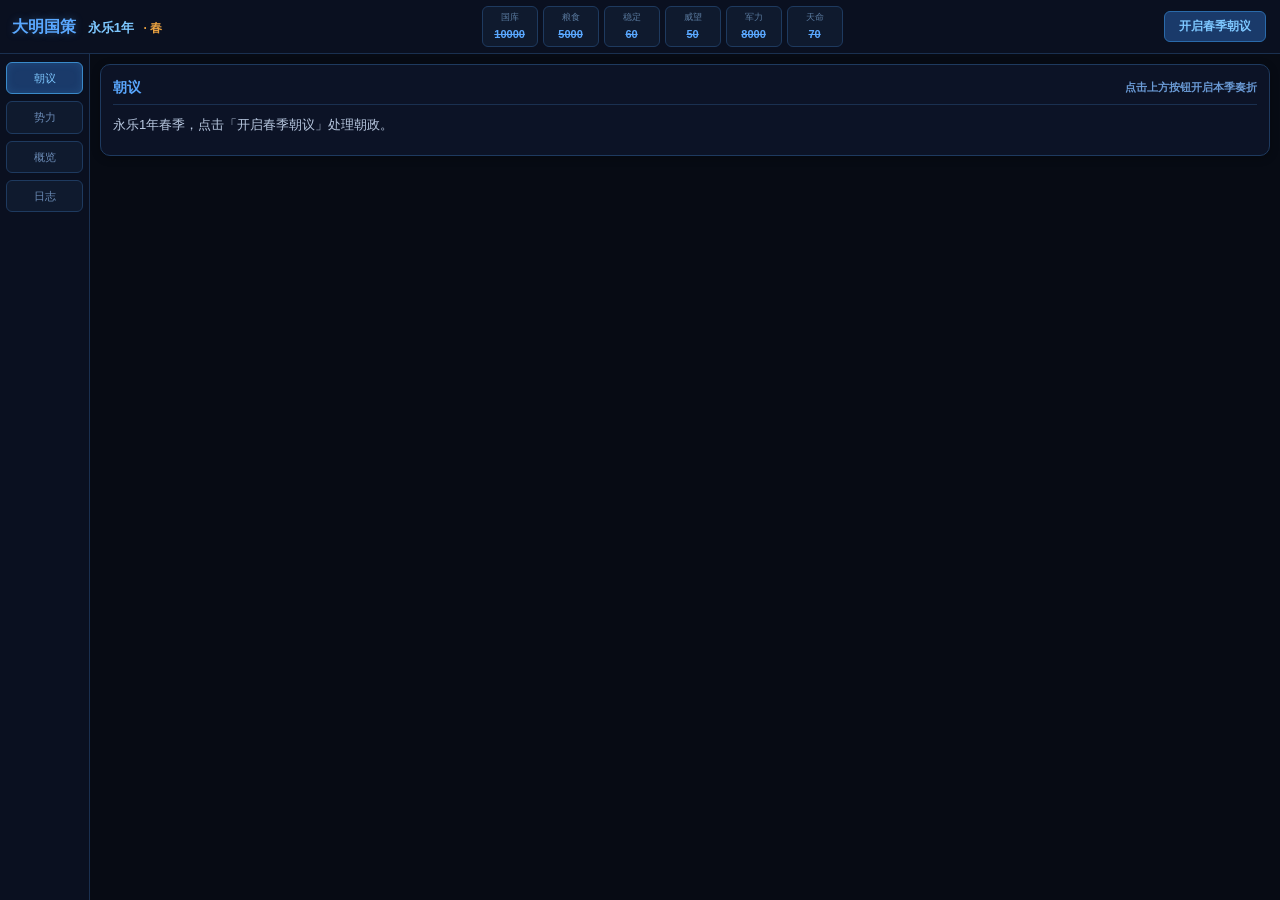
==== index.html @ 6a662801 "feat: 大明国策 · 大周列国志版 Co-authored-by: traeagent <traeagent@users.noreply.github.com>" ====
<!DOCTYPE html>
<html lang="zh-CN">
<head>
<meta charset="UTF-8">
<meta name="viewport" content="width=device-width, initial-scale=1.0, user-scalable=yes, maximum-scale=1.5">
<title>大明国策 · 大周列国志版</title>
<link rel="stylesheet" href="css/style.css">
</head>
<body>
<div id="app">
    <div id="topBar">
        <div>
            <span class="title">大明国策</span>
            <span class="year" id="yearDisplay">永乐元年</span>
            <span class="season" id="seasonDisplay">· 春</span>
        </div>
        <div class="stats">
            <div class="stat"><l>国库</l><s id="treasury">10000</s></div>
            <div class="stat"><l>粮食</l><s id="food">5000</s></div>
            <div class="stat"><l>稳定</l><s id="stability">60</s></div>
            <div class="stat"><l>威望</l><s id="prestige">50</s></div>
            <div class="stat"><l>军力</l><s id="militaryPower">8000</s></div>
            <div class="stat"><l>天命</l><s id="mandate">70</s></div>
        </div>
        <button id="btnYear" onclick="startCourt()">开启春季朝议</button>
    </div>
    <div id="mainWrap">
        <div id="sideNav">
            <button class="navBtn act" onclick="switchTab('court')">朝议</button>
            <button class="navBtn" onclick="switchTab('factions')">势力</button>
            <button class="navBtn" onclick="switchTab('overview')">概览</button>
            <button class="navBtn" onclick="switchTab('log')">日志</button>
        </div>
        <div id="contentArea">
            <div id="panel-court" class="panel">
                <h3>朝议 <span style="font-size:11px;color:#6a9ad5;">点击上方按钮开启本季奏折</span></h3>
                <div id="courtStatus">暂无奏折，点击「开启春季朝议」开始处理政务。</div>
                <div id="factionAlert" class="alert-list"></div>
            </div>
            <div id="panel-factions" class="panel hide">
                <h3>五大势力</h3>
                <p style="font-size:11px;color:#6a9ad5;margin-bottom:8px;">满意度影响行为倾向，影响力决定政治分量。保持平衡，避免一方独大或过弱。</p>
                <div id="factionList"></div>
            </div>
            <div id="panel-overview" class="panel hide">
                <h3>国家概览</h3>
                <div id="overviewContent"></div>
            </div>
            <div id="panel-log" class="panel hide">
                <h3>事件日志</h3>
                <div class="log-panel" id="logPanel"></div>
            </div>
        </div>
    </div>
</div>

<div id="memorialModal" class="modal-overlay hide">
    <div class="modal">
        <h3>朝议奏折 <span style="font-size:11px;color:#6a9ad5;">请逐一批复</span></h3>
        <div id="memorialList"></div>
    </div>
</div>

<script src="js/data.js"></script>
<script src="js/engine.js"></script>
<script src="js/ui.js"></script>
<script src="js/main.js"></script>
</body>
</html>
---- css/style.css ----
/* ========== 全局 ========== */
*{margin:0;padding:0;box-sizing:border-box}
html,body{height:100%;overflow:hidden}
body{font-family:"PingFang SC","Microsoft YaHei",sans-serif;background:#070b14;color:#b8c8e0;font-size:13px;line-height:1.5}
#app{height:100vh;display:flex;flex-direction:column;max-width:1400px;margin:0 auto}

/* ========== 顶栏 ========== */
#topBar{background:#0a1020;border-bottom:1px solid #1a3050;padding:6px 12px;display:flex;justify-content:space-between;align-items:center;flex-wrap:wrap;gap:6px;flex-shrink:0;z-index:50}
#topBar .title{color:#5aa8ff;font-size:16px;font-weight:bold;text-shadow:0 0 8px rgba(90,168,255,0.3)}
#topBar .year{color:#7ec8ff;font-size:13px;font-weight:bold;margin-left:8px}
#topBar .season{color:#e8a040;font-size:12px;font-weight:bold;margin-left:6px}
#topBar .stats{display:flex;gap:5px;flex-wrap:wrap}
#topBar .stat{background:#0f1a2e;border:1px solid #1e3a5f;border-radius:6px;padding:4px 7px;font-size:10px;min-width:56px;text-align:center}
#topBar .stat l{display:block;color:#5a7a9f;font-size:9px;margin-bottom:1px}
#topBar .stat s{color:#5aa8ff;font-weight:bold;font-size:11px}
#btnYear{background:#1a3a6a;border:1px solid #2a6aaa;color:#7ec8ff;padding:6px 14px;border-radius:6px;cursor:pointer;font-weight:bold;font-size:12px;transition:all 0.2s}
#btnYear:hover{background:#224a8a}
#btnYear:active{transform:scale(0.96)}
#btnYear:disabled{opacity:0.4;cursor:not-allowed;background:#1a2a3a}

/* ========== 主布局 ========== */
#mainWrap{display:flex;flex:1;min-height:0;overflow:hidden}
#sideNav{width:90px;background:#0a1020;border-right:1px solid #1a3050;display:flex;flex-direction:column;padding:6px 4px;gap:3px;flex-shrink:0;overflow-y:auto}
.navBtn{padding:8px 2px;border:1px solid #1e3a5f;background:#0f1a2e;color:#6a8ab5;border-radius:6px;cursor:pointer;font-size:11px;text-align:center;line-height:1.3;flex-shrink:0;transition:all 0.15s}
.navBtn:hover{background:#1a2d4a;border-color:#2a6aaa;color:#a0c8ff}
.navBtn.act{background:#1a3a6a;border-color:#3a8aca;color:#7ec8ff;box-shadow:inset 0 0 8px rgba(58,138,202,0.2)}
#contentArea{flex:1;padding:10px;overflow-y:auto;background:#070b14;min-width:0}

/* ========== 面板 ========== */
.panel{background:#0c1326;border:1px solid #1e3a5f;border-radius:10px;padding:12px;margin-bottom:10px;box-shadow:0 2px 8px rgba(0,0,0,0.3)}
.panel h3{color:#5aa8ff;border-bottom:1px solid #1a3050;padding-bottom:6px;margin-bottom:10px;font-size:14px;display:flex;justify-content:space-between;align-items:center}
.panel h4{color:#6a9ad5;font-size:12px;margin:10px 0 4px}
.row{display:flex;gap:6px;flex-wrap:wrap;align-items:center}

/* ========== 数据格 ========== */
.stat-box{background:#0a1020;border:1px solid #1e3a5f;border-radius:6px;padding:6px 8px;min-width:60px;text-align:center;flex:1}
.stat-box l{display:block;color:#5a7a9f;font-size:9px;margin-bottom:2px}
.stat-box s{color:#5aa8ff;font-weight:bold;font-size:12px}
.stat-box.warn s{color:#e8a040}
.stat-box.danger s{color:#e06060}
.stat-box.good s{color:#60c080}

/* ========== 按钮 ========== */
button,.btn{padding:6px 12px;margin:2px;border:1px solid #2a4a7a;background:#132240;color:#8ab4e0;border-radius:6px;cursor:pointer;font-family:inherit;font-size:11px;transition:all 0.15s}
button:hover,.btn:hover{background:#1a3050;border-color:#3a7aca;color:#c8e0ff}
button:active,.btn:active{transform:scale(0.97)}
button.sel,button.act{background:#1a3a6a!important;border-color:#3a8aca!important;color:#7ec8ff!important}
button.red{border-color:#7a2a2a;color:#e08080;background:#2a1515}
button.red:hover{background:#3a2020}
button.green{border-color:#2a6a3a;color:#80e080;background:#152a1a}
button.green:hover{background:#1f3f25}
button.gold{border-color:#8a7a2a;color:#e0d080;background:#2a2815}
button.gold:hover{background:#3a3520}
button:disabled{opacity:0.4;cursor:not-allowed}

/* ========== 列表/表格 ========== */
.list{max-height:300px;overflow-y:auto;padding-right:4px}
.list::-webkit-scrollbar{width:4px}
.list::-webkit-scrollbar-thumb{background:#1e3a5f;border-radius:2px}
table{width:100%;border-collapse:collapse;font-size:11px;margin:6px 0}
th,td{padding:5px 6px;border:1px solid #1e3a5f;text-align:center}
th{background:#0f1a2e;color:#6a9ad5;font-weight:bold}
tr:nth-child(even){background:#0a1020}
tr:hover{background:#111a2e}
td.left{text-align:left}
.hide{display:none!important}

/* ========== 弹窗 ========== */
.modal-overlay{position:fixed;top:0;left:0;width:100%;height:100%;background:rgba(0,0,0,0.7);z-index:1000;display:flex;align-items:center;justify-content:center}
.modal{background:#0c1326;border:1px solid #2a6aaa;border-radius:12px;padding:20px;max-width:600px;width:90%;max-height:80vh;overflow-y:auto;box-shadow:0 0 30px rgba(0,0,0,0.8)}
.modal h3{color:#7ec8ff;margin-bottom:10px;border-bottom:1px solid #1a3050;padding-bottom:8px}
.memorial-item{background:#0f1a2e;border:1px solid #1e3a5f;border-radius:8px;padding:10px;margin-bottom:10px}
.memorial-item h4{color:#e8a040;margin-bottom:5px}
.memorial-item p{font-size:11px;color:#b8c8e0;margin-bottom:6px}
.memorial-item .advisor{font-size:10px;color:#6a9ad5;font-style:italic;margin-bottom:8px}
.memorial-item .options{display:flex;flex-direction:column;gap:4px}
.memorial-item .options button{text-align:left}

/* ========== 势力条 ========== */
.faction-bar{display:flex;align-items:center;gap:8px;margin:6px 0}
.faction-name{width:70px;font-size:11px;color:#a0c8ff;flex-shrink:0}
.faction-bar-track{flex:1;height:10px;background:#070b14;border:1px solid #1e3a5f;border-radius:5px;overflow:hidden;position:relative}
.faction-bar-fill{height:100%;transition:width 0.3s}
.faction-sat{background:linear-gradient(90deg,#2a6a3a,#60c080)}
.faction-sat-low{background:linear-gradient(90deg,#7a2a2a,#e06060)}
.faction-inf{background:linear-gradient(90deg,#2a4a7a,#5aa8ff)}
.faction-inf-high{background:linear-gradient(90deg,#8a7a2a,#e0d080)}
.faction-block{background:#0a1020;border:1px solid #1e3a5f;border-radius:8px;padding:8px;margin-bottom:8px}
.faction-block .desc{font-size:10px;color:#6a9ad5;margin-top:2px}

/* ========== 警告/提示 ========== */
.alert-list{margin-top:8px}
.alert{background:#2a1515;border:1px solid #7a2a2a;border-radius:6px;padding:6px 8px;margin-bottom:4px;font-size:11px;color:#e08080}
.alert.warn{background:#2a2815;border-color:#8a7a2a;color:#e0d080}
.alert.good{background:#152a1a;border-color:#2a6a3a;color:#80e080}

/* ========== 日志 ========== */
.log-panel{max-height:60vh;overflow-y:auto;font-size:11px;line-height:1.7}
.log-panel::-webkit-scrollbar{width:4px}
.log-panel::-webkit-scrollbar-thumb{background:#1e3a5f;border-radius:2px}
.log-entry{padding:2px 0;border-bottom:1px dashed #14233a}
.log-entry .meta{color:#5a7a9f;font-size:10px;margin-right:6px}
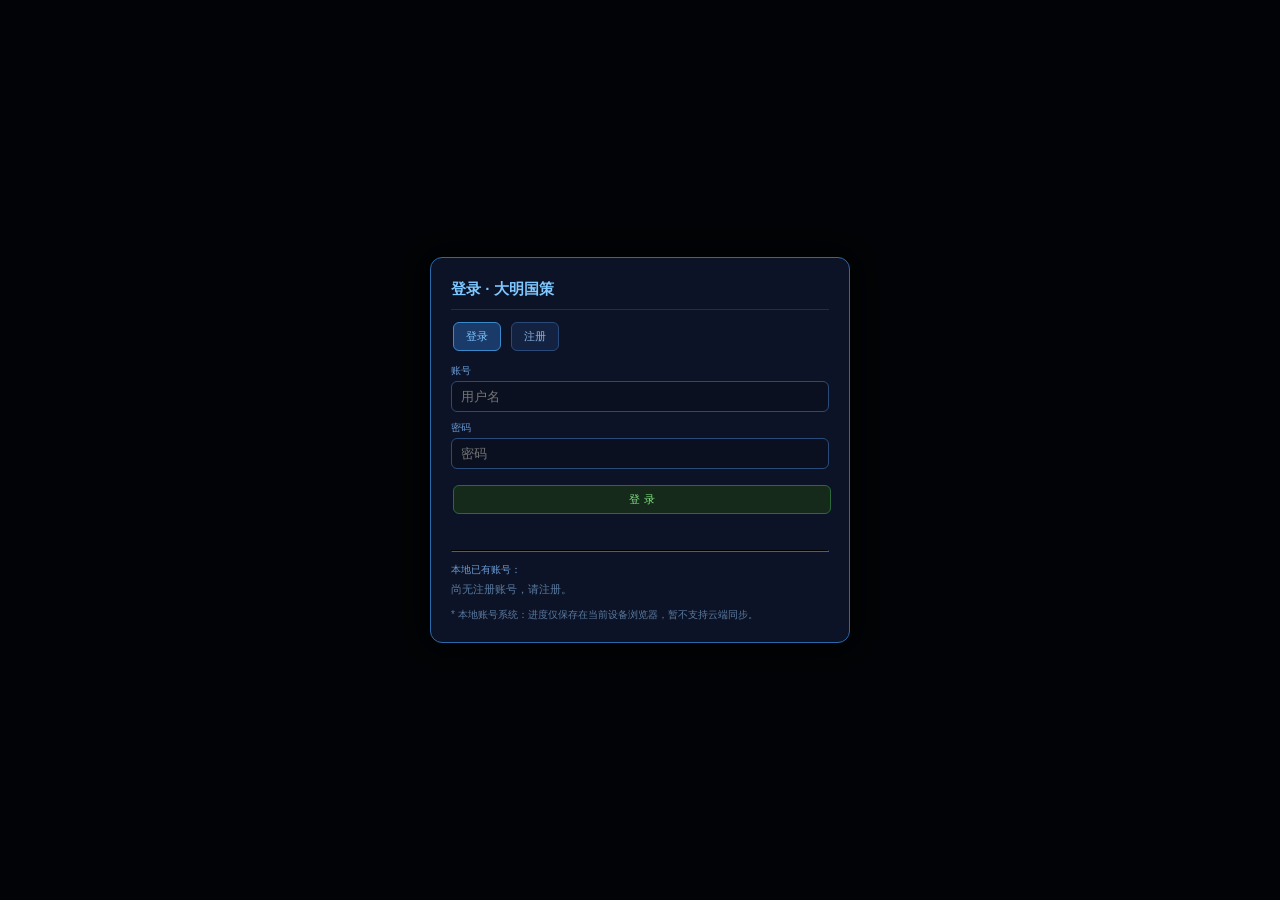
==== commit 2fce24e6: "feat: 大明国策 · 大周列国志版 Co-authored-by: traeagent <traeagent@users.noreply.github.com>" ====
--- a/index.html
+++ b/index.html
@@ -7,7 +7,7 @@
 <link rel="stylesheet" href="css/style.css">
 </head>
 <body>
-<div id="app">
+<div id="app" class="hide">
     <div id="topBar">
         <div>
             <span class="title">大明国策</span>
@@ -26,16 +26,33 @@
     </div>
     <div id="mainWrap">
         <div id="sideNav">
-            <button class="navBtn act" onclick="switchTab('court')">朝议</button>
-            <button class="navBtn" onclick="switchTab('factions')">势力</button>
-            <button class="navBtn" onclick="switchTab('overview')">概览</button>
-            <button class="navBtn" onclick="switchTab('log')">日志</button>
+            <button class="navBtn act" data-tab="court" onclick="switchTab('court')">朝议</button>
+            <button class="navBtn" data-tab="policy" onclick="switchTab('policy')">政令</button>
+            <button class="navBtn" data-tab="projects" onclick="switchTab('projects')">奇观</button>
+            <button class="navBtn" data-tab="royal" onclick="switchTab('royal')">宗室</button>
+            <button class="navBtn" data-tab="factions" onclick="switchTab('factions')">势力</button>
+            <button class="navBtn" data-tab="overview" onclick="switchTab('overview')">概览</button>
+            <button class="navBtn" data-tab="log" onclick="switchTab('log')">日志</button>
+            <button class="navBtn" data-tab="account" onclick="switchTab('account')">账号</button>
         </div>
         <div id="contentArea">
             <div id="panel-court" class="panel">
-                <h3>朝议 <span style="font-size:11px;color:#6a9ad5;">点击上方按钮开启本季奏折</span></h3>
-                <div id="courtStatus">暂无奏折，点击「开启春季朝议」开始处理政务。</div>
+                <h3>朝议 <span style="font-size:11px;color:#6a9ad5;">每季先颁政令，再批奏折</span></h3>
+                <div id="courtStatus">暂无奏折，点击上方按钮开始。</div>
                 <div id="factionAlert" class="alert-list"></div>
+            </div>
+            <div id="panel-policy" class="panel hide">
+                <h3>本季政令</h3>
+                <div id="policyListPanel"></div>
+            </div>
+            <div id="panel-projects" class="panel hide">
+                <h3>奇观监造</h3>
+                <div id="projectsPanelContent"></div>
+            </div>
+            <div id="panel-royal" class="panel hide">
+                <h3>宗室 · 皇子</h3>
+                <p style="font-size:11px;color:#6a9ad5;margin-bottom:8px;">立储以安宗庙，就藩以拱京师。资质决定储君优劣。</p>
+                <div id="royalPanelContent"></div>
             </div>
             <div id="panel-factions" class="panel hide">
                 <h3>五大势力</h3>
@@ -50,14 +67,60 @@
                 <h3>事件日志</h3>
                 <div class="log-panel" id="logPanel"></div>
             </div>
+            <div id="panel-account" class="panel hide">
+                <h3>账号</h3>
+                <div id="accountPanelContent"></div>
+            </div>
         </div>
     </div>
 </div>
 
+<!-- 奏折弹窗 -->
 <div id="memorialModal" class="modal-overlay hide">
     <div class="modal">
         <h3>朝议奏折 <span style="font-size:11px;color:#6a9ad5;">请逐一批复</span></h3>
         <div id="memorialList"></div>
+    </div>
+</div>
+
+<!-- 政令弹窗 -->
+<div id="policyModal" class="modal-overlay hide">
+    <div class="modal" style="max-width:680px;">
+        <h3 id="policyTitle">本季政令</h3>
+        <div id="policyOpts"></div>
+        <div id="projectOpts"></div>
+        <div class="row" style="justify-content:flex-end;margin-top:10px;">
+            <button class="green" onclick="beginMemorialsAction()">部署完毕，开始朝议</button>
+        </div>
+    </div>
+</div>
+
+<!-- 登录/注册覆盖层 -->
+<div id="loginOverlay" class="modal-overlay">
+    <div class="modal" style="max-width:420px;">
+        <h3>登录 · 大明国策</h3>
+        <div class="row" style="margin-bottom:10px;">
+            <button class="sel" id="tabLogin" onclick="setAuthTab('login')">登录</button>
+            <button id="tabReg" onclick="setAuthTab('register')">注册</button>
+        </div>
+        <!-- 登录表单 -->
+        <div id="loginForm">
+            <div class="field"><label>账号</label><input id="loginUser" placeholder="用户名"></div>
+            <div class="field"><label>密码</label><input id="loginPass" type="password" placeholder="密码"></div>
+            <button class="green" style="width:100%;margin-top:8px;" onclick="handleLogin()">登 录</button>
+        </div>
+        <!-- 注册表单 -->
+        <div id="registerForm" class="hide">
+            <div class="field"><label>账号</label><input id="regUser" placeholder="2-16位中文/字母/数字"></div>
+            <div class="field"><label>密码</label><input id="regPass" type="password" placeholder="至少4位"></div>
+            <div class="field"><label>确认密码</label><input id="regPass2" type="password" placeholder="再次输入"></div>
+            <button class="green" style="width:100%;margin-top:8px;" onclick="handleRegister()">注册并登录</button>
+        </div>
+        <div id="authMsg" style="min-height:18px;font-size:11px;margin-top:6px;color:#80e080;"></div>
+        <hr style="border-color:#1a3050;margin:10px 0;">
+        <div style="font-size:10px;color:#6a9ad5;margin-bottom:4px;">本地已有账号：</div>
+        <div id="accountList"></div>
+        <p style="font-size:10px;color:#5a7a9f;margin-top:10px;">* 本地账号系统：进度仅保存在当前设备浏览器，暂不支持云端同步。</p>
     </div>
 </div>
 
@@ -66,4 +129,4 @@
 <script src="js/ui.js"></script>
 <script src="js/main.js"></script>
 </body>
-</html>
+</html>
--- a/css/style.css
+++ b/css/style.css
@@ -100,3 +100,13 @@
 .log-panel::-webkit-scrollbar-thumb{background:#1e3a5f;border-radius:2px}
 .log-entry{padding:2px 0;border-bottom:1px dashed #14233a}
 .log-entry .meta{color:#5a7a9f;font-size:10px;margin-right:6px}
+
+/* ========== 表单 / 账号 ========== */
+.field{margin:8px 0}
+.field label{display:block;color:#6a9ad5;font-size:10px;margin-bottom:3px}
+.field input{width:100%;padding:7px 9px;background:#0a1020;border:1px solid #2a4a7a;border-radius:6px;color:#b8c8e0;font-size:13px;font-family:inherit;outline:none}
+.field input:focus{border-color:#3a8aca}
+.account-pill{display:inline-block;background:#0f1a2e;border:1px solid #1e3a5f;border-radius:6px;padding:5px 9px;margin:3px 4px 3px 0;font-size:11px;color:#8ab4e0}
+.account-pill.sel{border-color:#3a8aca;color:#7ec8ff}
+.good{color:#60c080}
+.danger{color:#e06060}
